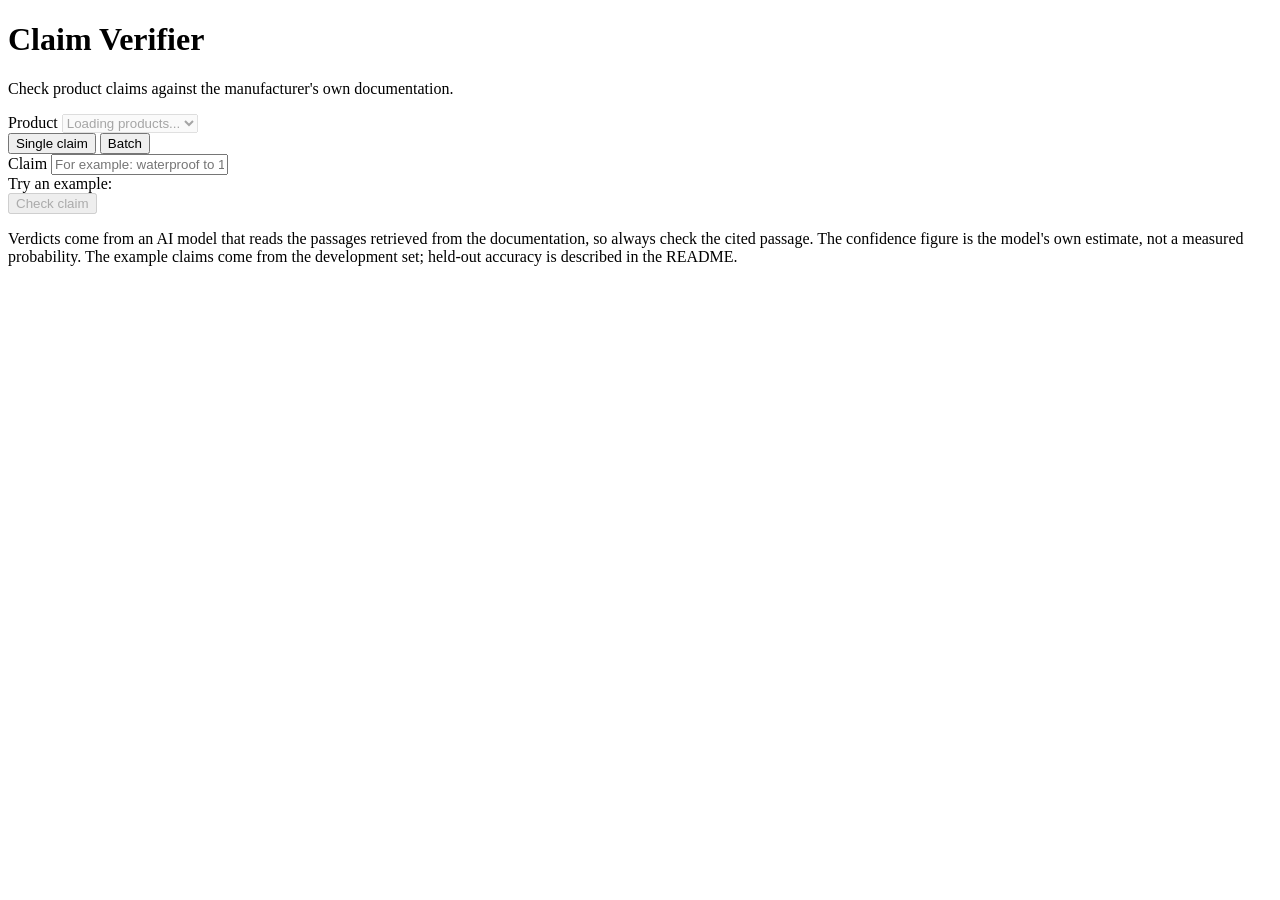
==== app/static/index.html @ 0c1a8313 "Add web UI, product list and clear error messages" ====
<!doctype html>
<html lang="en">
<head>
  <meta charset="utf-8">
  <meta name="viewport" content="width=device-width, initial-scale=1">
  <title>Claim Verifier</title>
  <link rel="icon" href="data:image/svg+xml,%3Csvg xmlns='http://www.w3.org/2000/svg' viewBox='0 0 32 32'%3E%3Crect width='32' height='32' rx='7' fill='%232457d6'/%3E%3Cpath d='M8 17l5 5 11-12' fill='none' stroke='white' stroke-width='3.5' stroke-linecap='round' stroke-linejoin='round'/%3E%3C/svg%3E">
  <link rel="stylesheet" href="/static/style.css">
</head>
<body>
  <header class="top">
    <div class="wrap">
      <h1>Claim Verifier</h1>
      <p>Check product claims against the manufacturer's own documentation.</p>
    </div>
  </header>

  <main class="wrap">
    <div id="banner" class="banner" role="alert" hidden></div>

    <section class="card">
      <label for="product">Product</label>
      <select id="product" disabled>
        <option>Loading products...</option>
      </select>
    </section>

    <section class="card">
      <div class="tabs" role="tablist">
        <button id="tab-single" class="tab selected" type="button" role="tab" aria-selected="true">Single claim</button>
        <button id="tab-batch" class="tab" type="button" role="tab" aria-selected="false">Batch</button>
      </div>

      <div id="panel-single">
        <form id="verify-form" novalidate>
          <label for="claim">Claim</label>
          <input id="claim" type="text" maxlength="500" autocomplete="off" placeholder="For example: waterproof to 1 meter">

          <div class="examples">
            <span class="examples-label">Try an example:</span>
            <div id="examples" class="chips"></div>
          </div>

          <button id="submit" class="btn-primary" type="submit" disabled>
            <span id="spinner" class="spinner" hidden></span>
            <span id="submit-label">Check claim</span>
          </button>
        </form>
      </div>

      <div id="panel-batch" hidden>
        <form id="batch-form" novalidate>
          <label for="batch-claims">Claims, one per line (up to 25)</label>
          <textarea id="batch-claims" rows="7" placeholder="waterproof to 1 meter&#10;12 hour battery life&#10;includes a carrying case"></textarea>

          <div class="batch-tools">
            <label class="file-button">Upload a CSV
              <input id="csv-file" type="file" accept=".csv,.txt,text/csv,text/plain" hidden>
            </label>
            <button id="batch-examples" class="chip" type="button">Use this product's examples</button>
            <span id="batch-count" class="batch-count"></span>
          </div>
          <p class="hint">
            A CSV should have the claims in its first column (a header row called "claim" is fine). Claims run three at a
            time, a few seconds apart, to stay within the free tier of the AI service.
          </p>

          <div class="batch-actions">
            <button id="batch-submit" class="btn-primary" type="submit" disabled>Check all claims</button>
            <button id="batch-stop" class="btn-secondary" type="button" hidden>Stop</button>
          </div>
        </form>

        <div id="batch-progress" class="progress" hidden>
          <progress id="progress-bar" max="1" value="0"></progress>
          <span id="progress-text"></span>
        </div>

        <div id="batch-results" hidden>
          <div class="table-scroll">
            <table>
              <thead>
                <tr><th>#</th><th>Claim</th><th>Verdict</th><th>Confidence</th><th>Cited passage</th><th>Time</th></tr>
              </thead>
              <tbody id="batch-rows"></tbody>
            </table>
          </div>
          <button id="csv-download" class="btn-secondary" type="button" hidden>Download results as CSV</button>
        </div>
      </div>
    </section>

    <section id="result" class="card result" aria-live="polite" hidden>
      <div class="result-head">
        <span id="badge" class="badge"></span>
        <div class="meta">
          <div class="confidence">
            <span id="confidence-text"></span>
            <div class="meter"><div id="meter-fill" class="meter-fill"></div></div>
          </div>
          <span id="latency" class="chip-static"></span>
        </div>
      </div>

      <p id="verdict-meaning" class="meaning"></p>
      <p id="claim-echo" class="claim-echo"></p>

      <h2>Cited passage</h2>
      <blockquote id="passage" class="passage"></blockquote>

      <h2>Why</h2>
      <p id="explanation" class="explanation"></p>
    </section>

    <p class="note">
      Verdicts come from an AI model that reads the passages retrieved from the documentation, so always check the
      cited passage. The confidence figure is the model's own estimate, not a measured probability. The example
      claims come from the development set; held-out accuracy is described in the README.
    </p>
  </main>

  <script src="/static/app.js" defer></script>
</body>
</html>
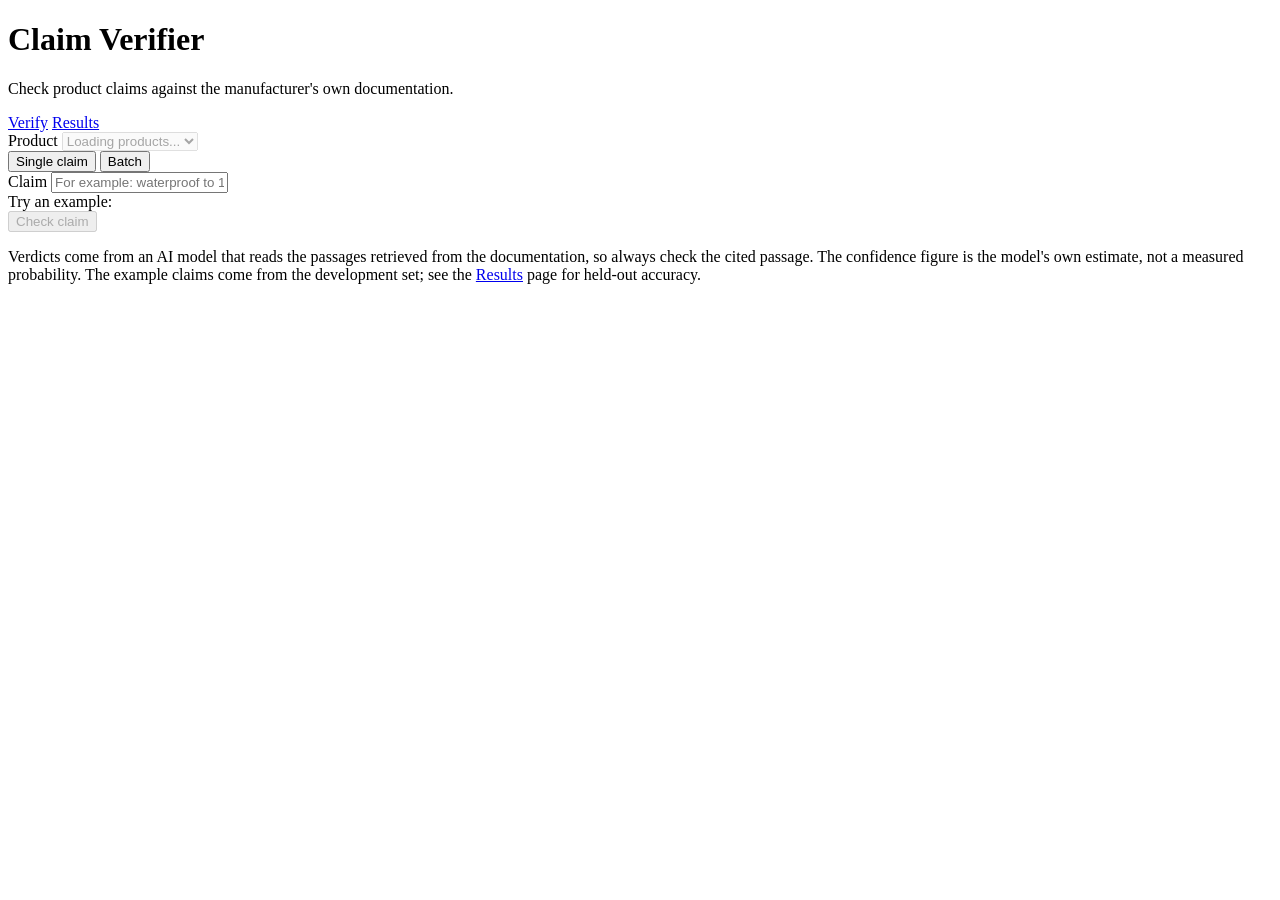
==== commit 43e0854a: "Add results page with evaluation scores" ====
--- a/app/static/index.html
+++ b/app/static/index.html
@@ -12,6 +12,10 @@
     <div class="wrap">
       <h1>Claim Verifier</h1>
       <p>Check product claims against the manufacturer's own documentation.</p>
+      <nav class="topnav">
+        <a href="/" class="current">Verify</a>
+        <a href="/results">Results</a>
+      </nav>
     </div>
   </header>
 
@@ -115,7 +119,7 @@
     <p class="note">
       Verdicts come from an AI model that reads the passages retrieved from the documentation, so always check the
       cited passage. The confidence figure is the model's own estimate, not a measured probability. The example
-      claims come from the development set; held-out accuracy is described in the README.
+      claims come from the development set; see the <a href="/results">Results</a> page for held-out accuracy.
     </p>
   </main>
 
